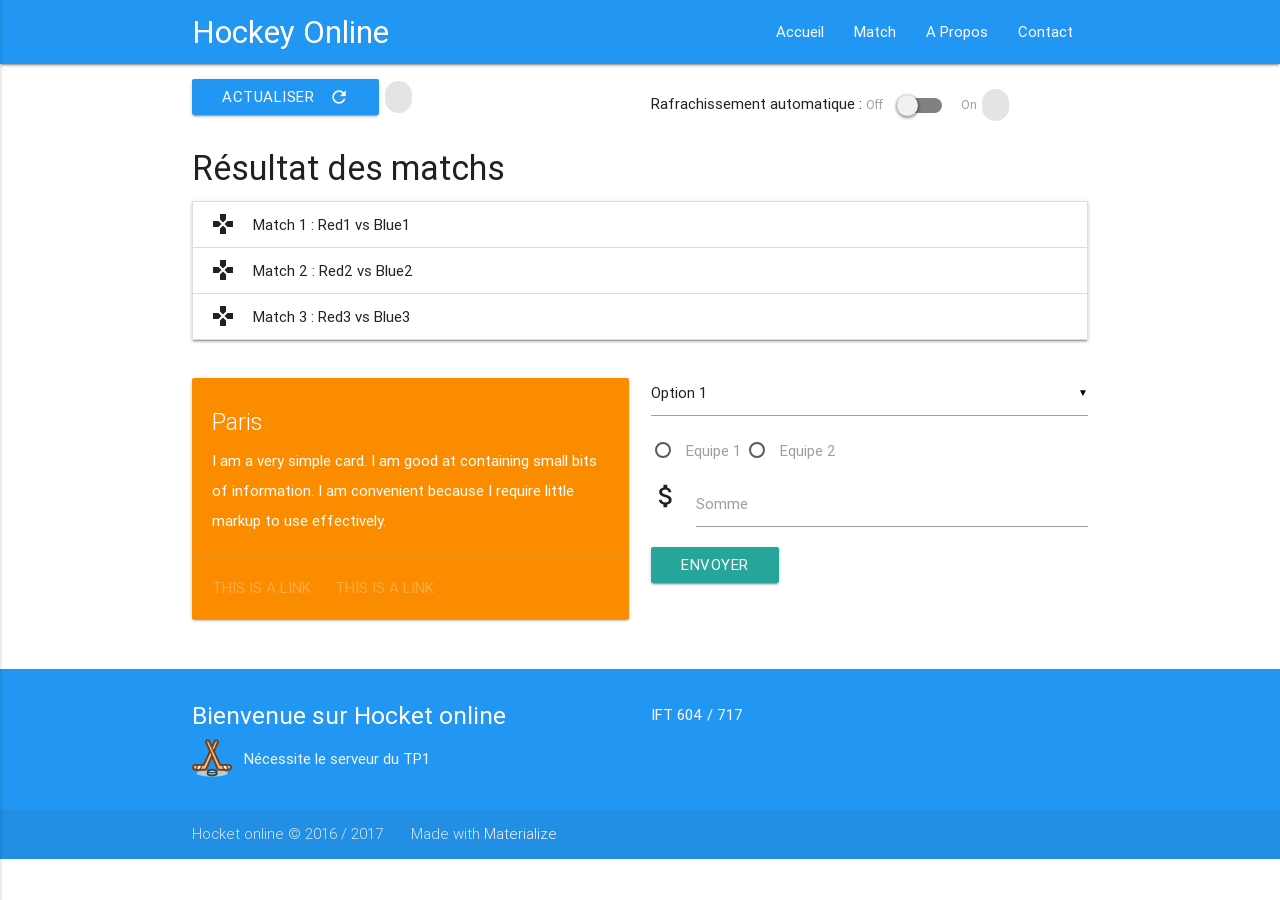
==== index.html @ e54f6dda "list ajax pour paris" ====
<!DOCTYPE html>
<html lang="en">
<head>
  <meta http-equiv="Content-Type" content="text/html; charset=UTF-8"/>
  <meta name="viewport" content="width=device-width, initial-scale=1, maximum-scale=1.0, user-scalable=no"/>
  <!-- Chrome, Firefox OS, Opera and Vivaldi -->
  <meta name="theme-color" content="#009688">
  <!-- Windows Phone -->
  <meta name="msapplication-navbutton-color" content="#009688">
  <!-- iOS Safari -->
  <meta name="apple-mobile-web-app-status-bar-style" content="#009688">
  <meta name="author" content=" Hockey Online">
  <meta name="description" content="Hockey Online" />      
  <meta name="keywords" content="Hockey Online">

  <title> Hockey Online</title>


  <link rel="shortcut icon" href="favicon.ico"/>
  <!-- Icon fav mobile  -->
  <link rel="icon" type="image/png" href="fav_mobile.png" sizes="192x192">

  <!-- CSS  -->
  <link href="https://fonts.googleapis.com/icon?family=Material+Icons" rel="stylesheet">
  <link href="css/materialize.css" type="text/css" rel="stylesheet" media="screen,projection"/>
  <link href="css/materialize_style.css" type="text/css" rel="stylesheet" media="screen,projection"/>


</head>
<body>

  <!-- NAV BAR -->
  <div class="navbar-fixed ">
    <nav class="blue" role="navigation">
      <div class="nav-wrapper container">
        <a id="logo-container" href="#" class="brand-logo white-text"> Hockey Online</a>
        <ul class="right hide-on-med-and-down">
          <li><a href="#scrollspy1" class="white-text">Accueil</a></li>
          <li><a href="#scrollspy2" class="white-text">Match</a></li>
          <li><a href="#scrollspy3" class="white-text">A Propos</a></li>
          <li><a href="#scrollspy4" class="white-text">Contact</a></li>
        </ul>

        <ul id="nav-mobile" class="side-nav">
          <li><a href="#scrollspy1" class="">Accueil</a></li>
          <li><a href="#scrollspy2" class="">Matchs</a></li>
          <li><a href="#scrollspy3" class="">A Propos</a></li>
          <li><a href="#scrollspy4" class="">Contact</a></li>
        </ul>
        <a href="#" data-activates="nav-mobile" class="button-collapse white-text"><i class="material-icons">menu</i></a>
      </div>
    </nav>
  </div>
  <!-- END NAV BAR -->


  <div class="container">
    <div class="row">
      <div class="col s12 m6">
        <div id="scrollspy2" class="section scrollspy">
          <button id="btRefresh" class="btn waves-effect blue waves-light" type="submit" name="action">Actualiser
            <i class="material-icons right">refresh</i>
          </button>
          <div class="chip div1">
           &nbsp 
         </div>
       </div>
     </div>
     <div class="col s12 m6">
      &nbsp &nbsp  &nbsp
      <div class="switch">
        Rafrachissement automatique :
        <label>
          Off
          <input id="btAutoRefresh" type="checkbox">
          <span class="lever"></span>
          On
        </label>
        <div class="chip divTimer">
         &nbsp 
       </div>
     </div>
   </div>
 </div>
</div>



<div class="container">
 <h4>Résultat des matchs</h4>
 <ul class="collapsible" id="idListMatch" data-collapsible="accordion">
  <li>
    <div class="collapsible-header"><i class="material-icons">games</i>Match 1  : Red1 vs Blue1</div>
    <div class="collapsible-body">
      <p>
        Résultats : 3 / 4 <br>
        Pénalité : 000 1 pour a <br>
        Chrono : 0000 <br>
        Status : Match terminé <br>
      </p>
    </div>
  </li>
  <li>
    <div class="collapsible-header"><i class="material-icons">games</i>Match 2 : Red2 vs Blue2</div>
      <div class="collapsible-body">
        <p>
          Résultats : 3 / 4 <br>
          Pénalité : 000 1 pour a <br>
          Chrono : 0000 <br>
          Status : Match terminé <br>
        </p>
    </div>
  </li>
  <li>
    <div class="collapsible-header"><i class="material-icons">games</i>Match 3 : Red3 vs Blue3</div>
    <div class="collapsible-body">
      <p>
        Résultats : 3 / 4 <br>
        Pénalité : 000 1 pour a <br>
        Chrono : 0000 <br>
        Status : Match terminé <br>
      </p>
    </div>
  </li>
</ul>
</div>

<div class="container">
  <div id="" class="section scrollspy">
    <div class="row">
      <div class="col s12 m6">
        <div class="card orange darken-1">
          <div class="card-content white-text">
            <span class="card-title">Paris</span>
            <p>
              I am a very simple card. I am good at containing small bits of information.
              I am convenient because I require little markup to use effectively.
            </p>
          </div>
          <div class="card-action">
            <a href="http://materializecss.com/chips.html">This is a link</a>
            <a href="http://materializecss.com/chips.html">This is a link</a>
          </div>
        </div>
      </div>
      <div class="col s12 m6">
      <form action="#">
        <select id="dropdownid" >
          <option>Option 1</option>
          <option>Option 2</option>
          <option>Option 3</option>
        </select>
        <div class="">
          <p>
            <input name="group1" type="radio" id="test1" />
            <label for="test1">Equipe 1</label>
            <input name="group1" type="radio" id="test2" />
            <label for="test2">Equipe 2</label>
          </p>
        </div>
        <div class="input-field">
          <i class="material-icons prefix">attach_money</i>
          <input id="icon_prefix" type="text" class="validate">
          <label for="icon_prefix">Somme</label>
          <a class="waves-effect waves-light btn">Envoyer</a>
        </div>
      </form>
      </div>
    </div>
  </div>
</div>



  <footer class="page-footer blue">
    <div class="container">
      <div class="row">
        <div class="col l6 s12">
          <h5 class="white-text">Bienvenue sur Hocket online </h5>
          <img class="responsive-img left" src="img/hockey xs.png">
          <p class="grey-text text-lighten-4">&nbsp&nbsp Nécessite le serveur du TP1</p>
        </div>
        <div class="col l3 s12">
          <h5 class="white-text"></h5>
          <ul>
            <li><a class="white-text" href="#!">IFT 604 / 717</a></li>
          </ul>
        </div>
        <div class="col l3 s12">
          <h5 class="white-text"></h5>
          <ul>
            <li><a class="white-text" href="#!"></a></li>
          </ul>
        </div>
      </div>
    </div>
    <div class="footer-copyright">
      <div class="container">
        Hocket online © 2016 / 2017    &nbsp &nbsp  &nbsp Made with <a class="grey-text text-lighten-4" href="http://materializecss.com" target="_BLANK">Materialize</a>
      </div>
    </div>
  </footer>


      <!--  Scripts-->
      <script src="js/jquery-3.1.1.min.js"></script>
      <script src="js/materialize.js"></script>
      <script src="js/init.js"></script>
      <script src="js/ajax.js"></script>
      <script type="text/javascript">
        $(document).ready(function() {
          $('select').material_select();
        });

        $(document).ready(function(){
           //smooth scroll
           $('.scrollspy').scrollSpy();
          //start carousel
          $('.slider').slider({full_width: true});

          //shadow effect on hover
          $(".overShadow").hover(function () {
            $(this).addClass('z-depth-5');
            $(this).removeClass('z-depth-1');
          }, function () {
            $(this).removeClass('z-depth-5');
            $(this).addClass('z-depth-1');
          });
        });
      </script>

</body>
</html>
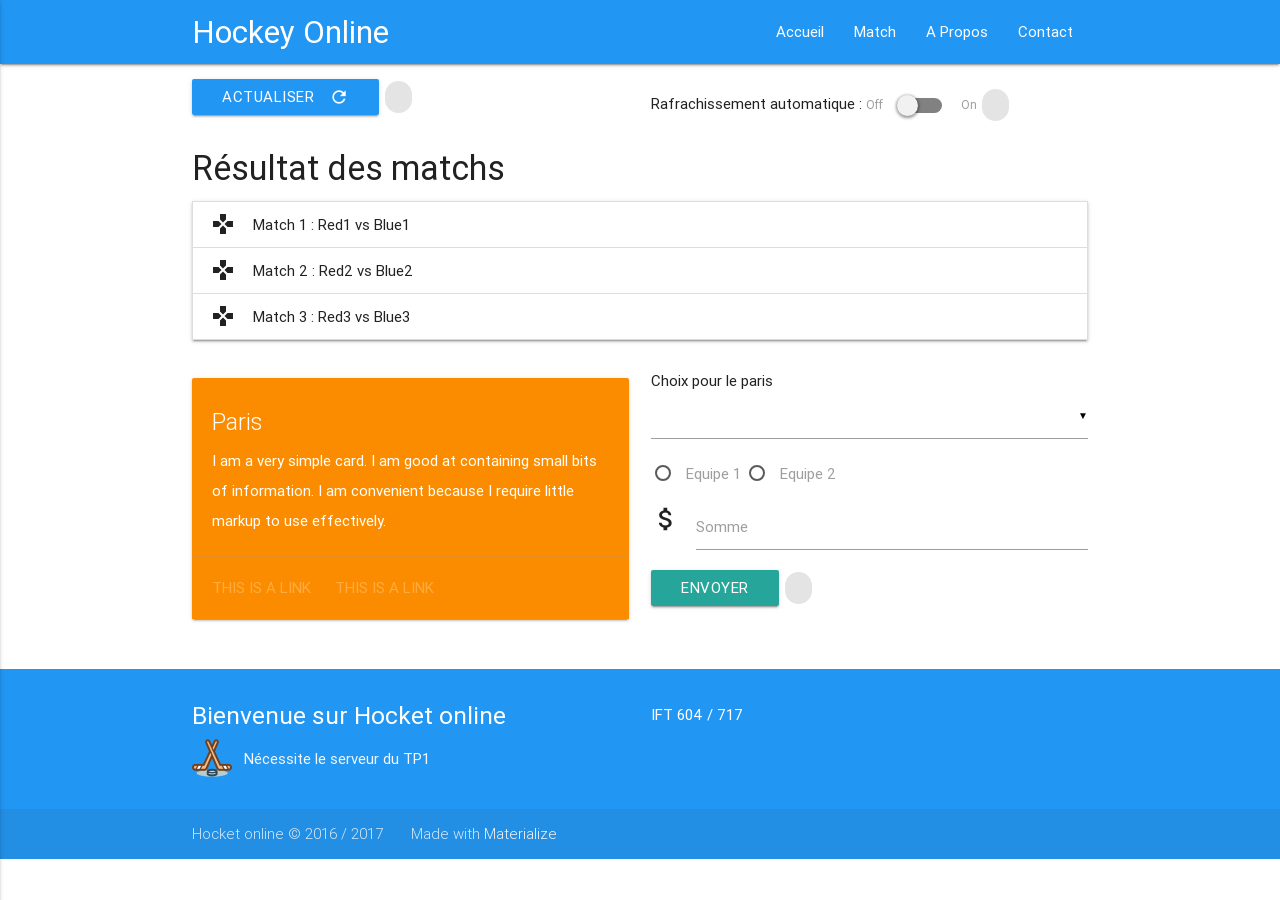
==== commit 344fa45e: "ajax paris" ====
--- a/index.html
+++ b/index.html
@@ -145,10 +145,8 @@
       </div>
       <div class="col s12 m6">
       <form action="#">
+        Choix pour le paris
         <select id="dropdownid" >
-          <option>Option 1</option>
-          <option>Option 2</option>
-          <option>Option 3</option>
         </select>
         <div class="">
           <p>
@@ -162,7 +160,10 @@
           <i class="material-icons prefix">attach_money</i>
           <input id="icon_prefix" type="text" class="validate">
           <label for="icon_prefix">Somme</label>
-          <a class="waves-effect waves-light btn">Envoyer</a>
+          <a class="waves-effect waves-light btn" id="btEnvoieParis">Envoyer</a>
+          <div class="chip divParis">
+           &nbsp 
+         </div>
         </div>
       </form>
       </div>
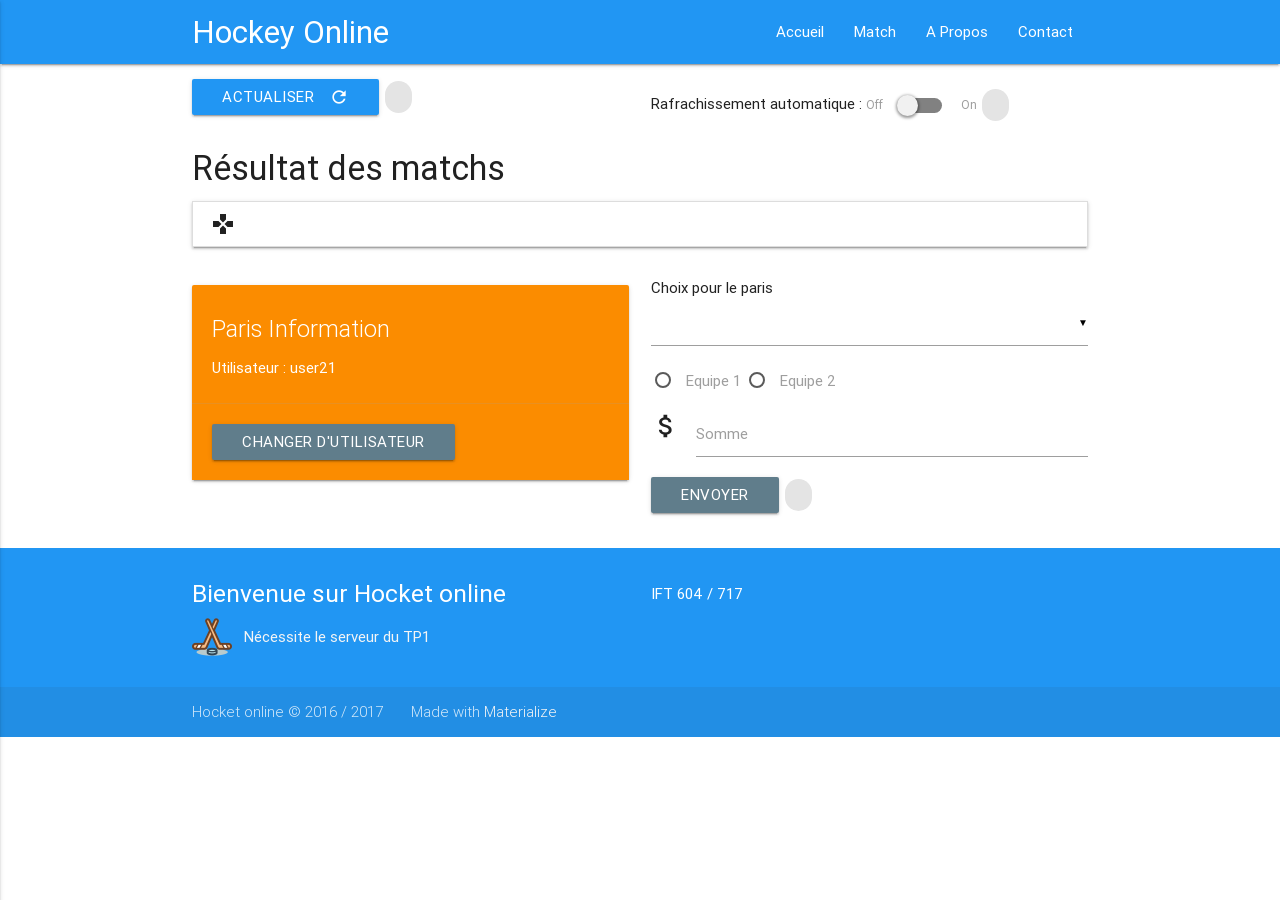
==== commit 4df3dbac: "Ajout cookie Attention chrome ne prend pas en charge les cookie en local Mise en place des cookie en" ====
--- a/index.html
+++ b/index.html
@@ -90,35 +90,10 @@
  <h4>Résultat des matchs</h4>
  <ul class="collapsible" id="idListMatch" data-collapsible="accordion">
   <li>
-    <div class="collapsible-header"><i class="material-icons">games</i>Match 1  : Red1 vs Blue1</div>
+    <div class="collapsible-header"><i class="material-icons">games</i></div>
     <div class="collapsible-body">
       <p>
-        Résultats : 3 / 4 <br>
-        Pénalité : 000 1 pour a <br>
-        Chrono : 0000 <br>
-        Status : Match terminé <br>
-      </p>
-    </div>
-  </li>
-  <li>
-    <div class="collapsible-header"><i class="material-icons">games</i>Match 2 : Red2 vs Blue2</div>
-      <div class="collapsible-body">
-        <p>
-          Résultats : 3 / 4 <br>
-          Pénalité : 000 1 pour a <br>
-          Chrono : 0000 <br>
-          Status : Match terminé <br>
-        </p>
-    </div>
-  </li>
-  <li>
-    <div class="collapsible-header"><i class="material-icons">games</i>Match 3 : Red3 vs Blue3</div>
-    <div class="collapsible-body">
-      <p>
-        Résultats : 3 / 4 <br>
-        Pénalité : 000 1 pour a <br>
-        Chrono : 0000 <br>
-        Status : Match terminé <br>
+        
       </p>
     </div>
   </li>
@@ -131,15 +106,13 @@
       <div class="col s12 m6">
         <div class="card orange darken-1">
           <div class="card-content white-text">
-            <span class="card-title">Paris</span>
+            <span class="card-title">Paris Information</span>
             <p>
-              I am a very simple card. I am good at containing small bits of information.
-              I am convenient because I require little markup to use effectively.
+              Utilisateur : <span id="userName">x</span>
             </p>
           </div>
           <div class="card-action">
-            <a href="http://materializecss.com/chips.html">This is a link</a>
-            <a href="http://materializecss.com/chips.html">This is a link</a>
+            <a id="btChangeUser" class="waves-effect waves-light btn blue-grey">Changer d'utilisateur</a>
           </div>
         </div>
       </div>
@@ -150,17 +123,17 @@
         </select>
         <div class="">
           <p>
-            <input name="group1" type="radio" id="test1" />
-            <label for="test1">Equipe 1</label>
-            <input name="group1" type="radio" id="test2" />
-            <label for="test2">Equipe 2</label>
+            <input name="group1" type="radio" id="radio1" value="1"/>
+            <label for="radio1">Equipe 1</label>
+            <input name="group1" type="radio" id="radio2" value="2"/>
+            <label for="radio2">Equipe 2</label>
           </p>
         </div>
         <div class="input-field">
           <i class="material-icons prefix">attach_money</i>
-          <input id="icon_prefix" type="text" class="validate">
-          <label for="icon_prefix">Somme</label>
-          <a class="waves-effect waves-light btn" id="btEnvoieParis">Envoyer</a>
+          <input id="inputSomme"  type="text"  class="validate">
+          <label for="inputSomme">Somme</label>
+          <a class="waves-effect waves-light btn blue-grey" id="btEnvoieParis">Envoyer</a>
           <div class="chip divParis">
            &nbsp 
          </div>
@@ -205,19 +178,23 @@
 
       <!--  Scripts-->
       <script src="js/jquery-3.1.1.min.js"></script>
+      <!-- Cookie :https://github.com/carhartl/jquery-cookie -->
+      <script src="js/jquery.cookie.js"></script>
       <script src="js/materialize.js"></script>
       <script src="js/init.js"></script>
       <script src="js/ajax.js"></script>
       <script type="text/javascript">
         $(document).ready(function() {
           $('select').material_select();
+            $('#inputSomme').on('change keyup', function() {
+              var sanitized = $(this).val().replace(/[^0-9]/g, '');
+              $(this).val(sanitized);
+            });
         });
 
         $(document).ready(function(){
-           //smooth scroll
-           $('.scrollspy').scrollSpy();
-          //start carousel
-          $('.slider').slider({full_width: true});
+          //smooth scroll
+          $('.scrollspy').scrollSpy();
 
           //shadow effect on hover
           $(".overShadow").hover(function () {
@@ -228,6 +205,9 @@
             $(this).addClass('z-depth-1');
           });
         });
+
+
+    
       </script>
 
 </body>
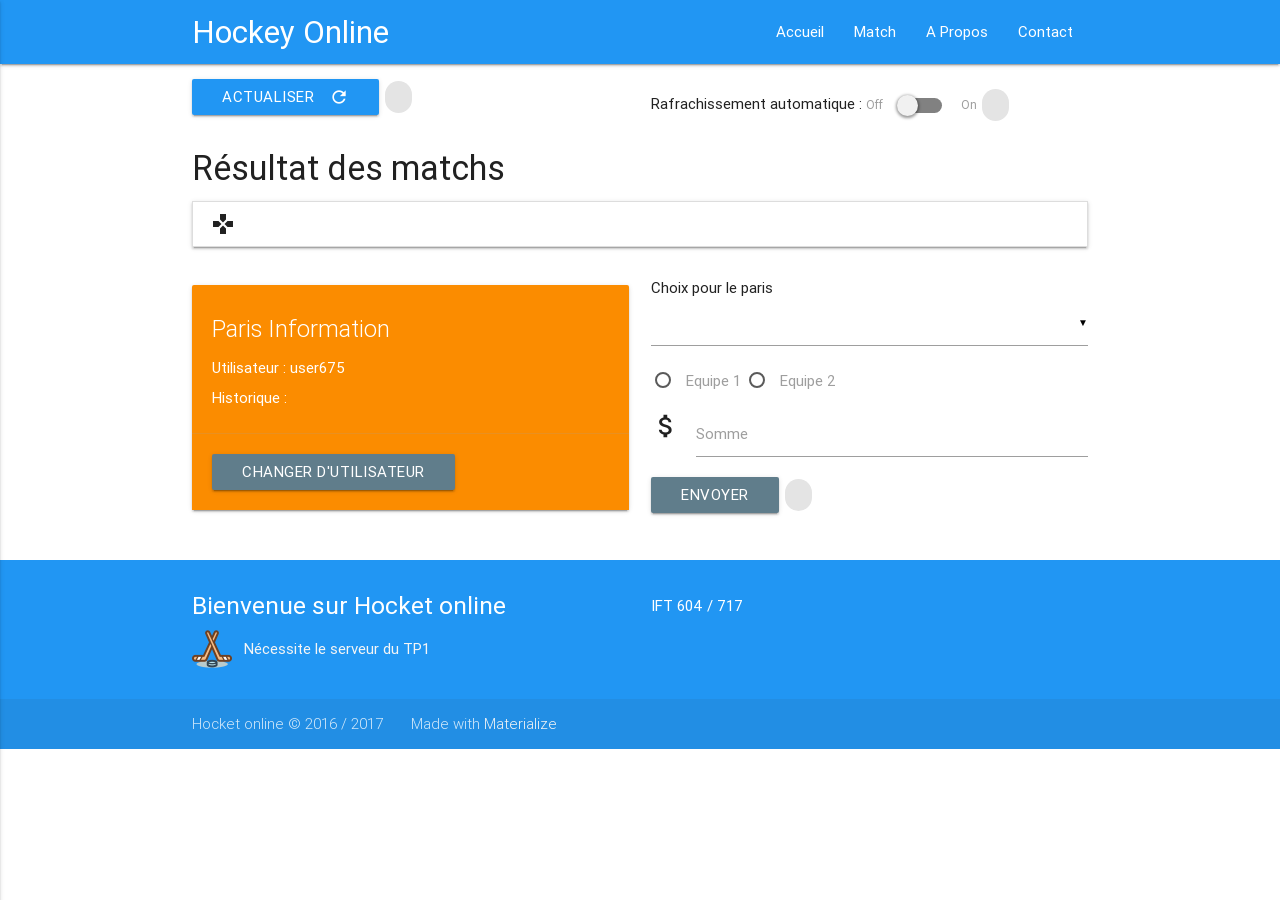
==== commit 4a6212eb: "chrono match" ====
--- a/index.html
+++ b/index.html
@@ -108,7 +108,8 @@
           <div class="card-content white-text">
             <span class="card-title">Paris Information</span>
             <p>
-              Utilisateur : <span id="userName">x</span>
+              Utilisateur : <span id="userName">x</span><br>
+              Historique : <span id="history"></span><br>
             </p>
           </div>
           <div class="card-action">
@@ -180,6 +181,7 @@
       <script src="js/jquery-3.1.1.min.js"></script>
       <!-- Cookie :https://github.com/carhartl/jquery-cookie -->
       <script src="js/jquery.cookie.js"></script>
+      <script src="js/moment.js"></script>
       <script src="js/materialize.js"></script>
       <script src="js/init.js"></script>
       <script src="js/ajax.js"></script>
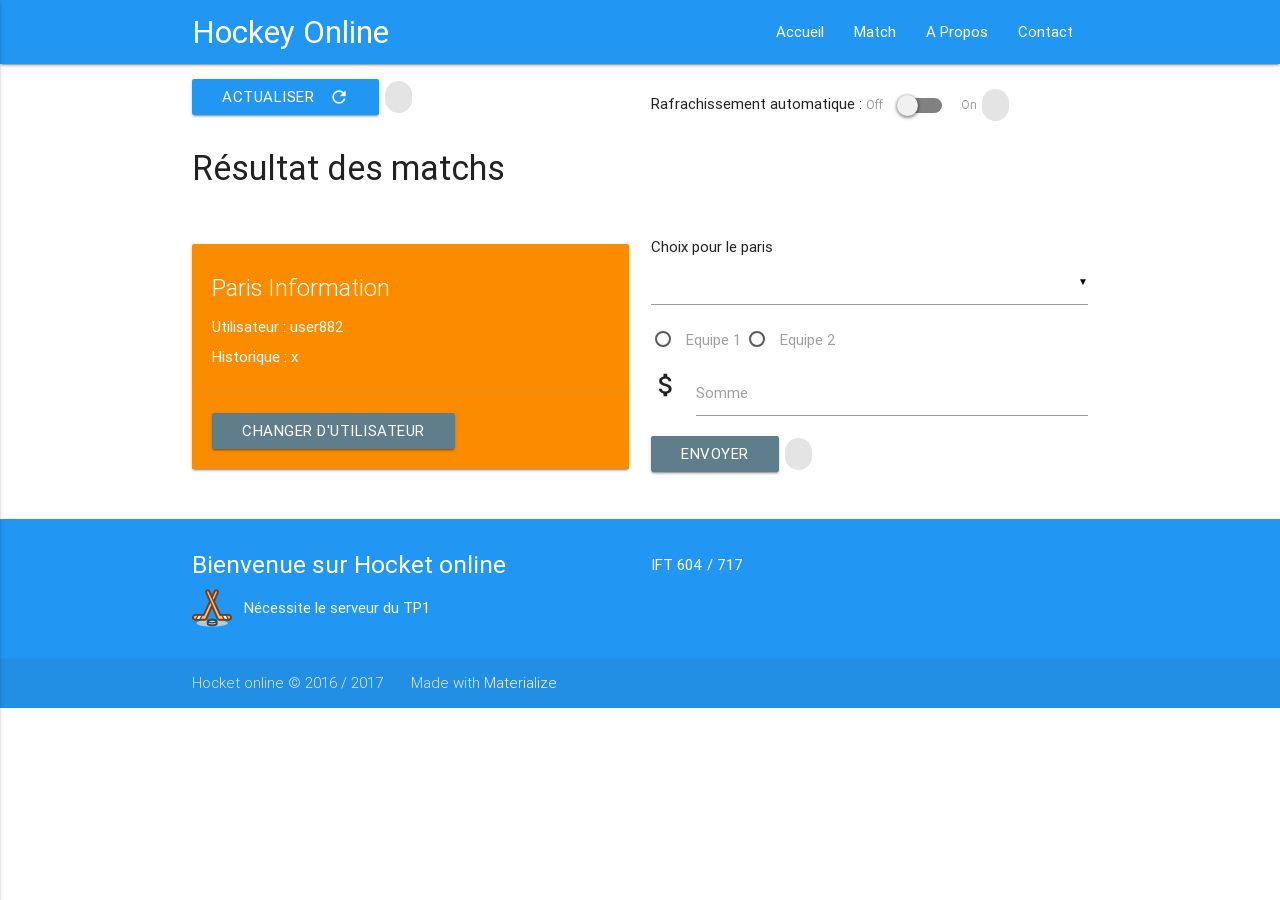
==== commit 547b5a7c: "notification Ok Autre : cookie pour l'historique de mon paris" ====
--- a/index.html
+++ b/index.html
@@ -87,17 +87,9 @@
 
 
 <div class="container">
- <h4>Résultat des matchs</h4>
- <ul class="collapsible" id="idListMatch" data-collapsible="accordion">
-  <li>
-    <div class="collapsible-header"><i class="material-icons">games</i></div>
-    <div class="collapsible-body">
-      <p>
-        
-      </p>
-    </div>
-  </li>
-</ul>
+  <h4>Résultat des matchs</h4>
+  <div class="row" id="idListMatch2">
+  </div>
 </div>
 
 <div class="container">
@@ -109,7 +101,7 @@
             <span class="card-title">Paris Information</span>
             <p>
               Utilisateur : <span id="userName">x</span><br>
-              Historique : <span id="history"></span><br>
+              Historique : <span id="userHistory">x</span><br>
             </p>
           </div>
           <div class="card-action">
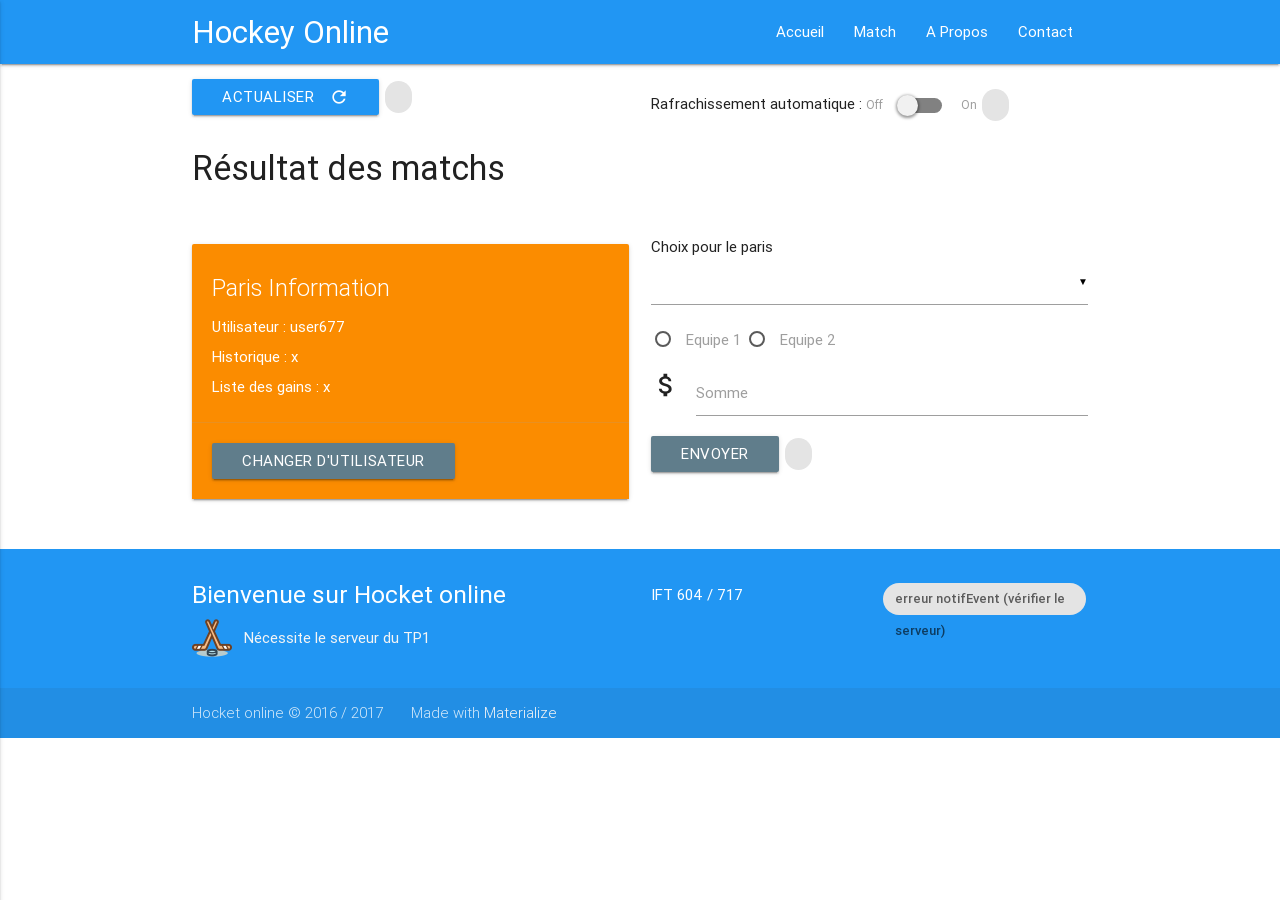
==== commit 9d5d443d: "Paris + push notif" ====
--- a/index.html
+++ b/index.html
@@ -102,6 +102,7 @@
             <p>
               Utilisateur : <span id="userName">x</span><br>
               Historique : <span id="userHistory">x</span><br>
+              Liste des gains : <span id="userGain">x</span><br>
             </p>
           </div>
           <div class="card-action">
@@ -155,6 +156,9 @@
         </div>
         <div class="col l3 s12">
           <h5 class="white-text"></h5>
+          <div class="chip div3">
+           &nbsp 
+          </div>
           <ul>
             <li><a class="white-text" href="#!"></a></li>
           </ul>
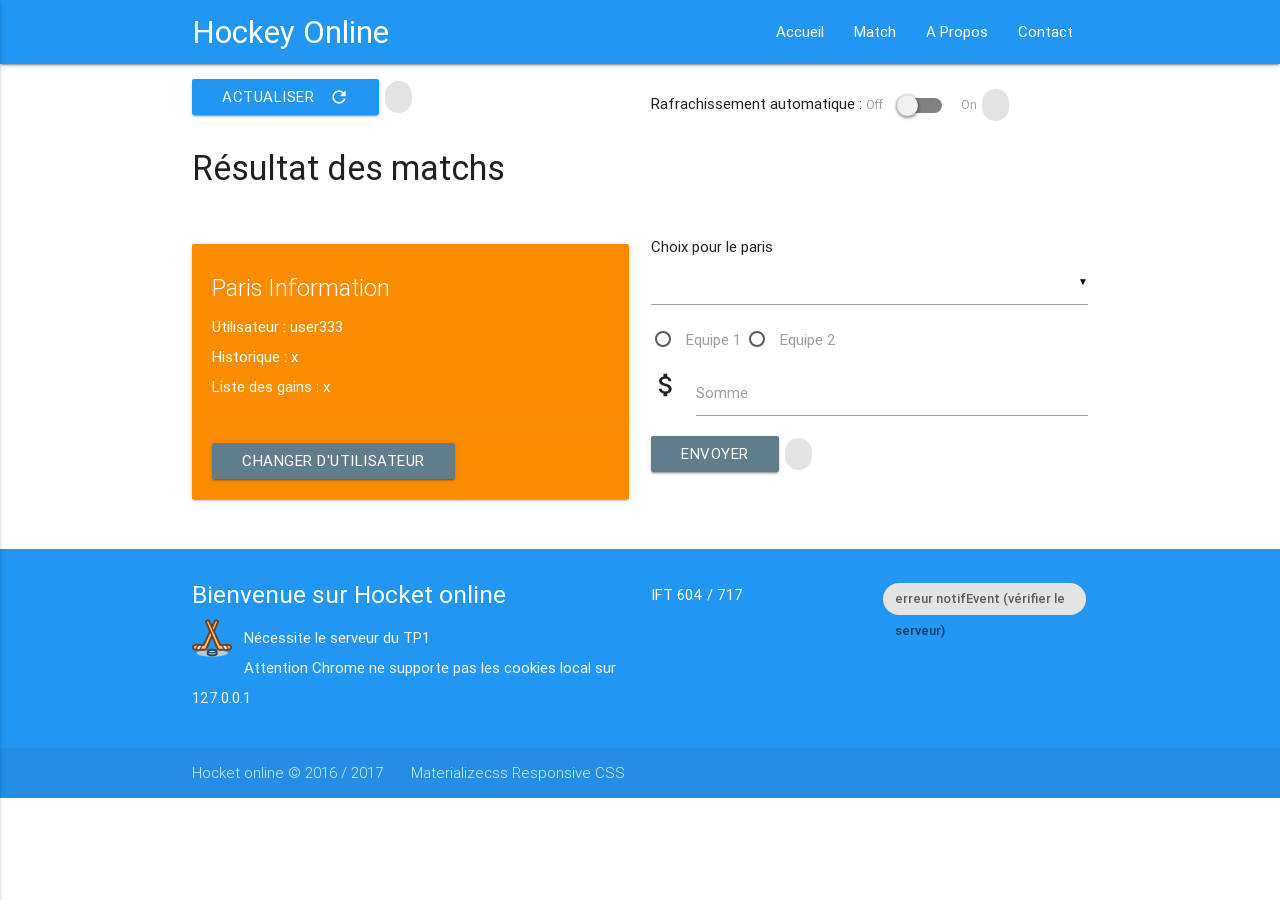
==== commit 9cb5d918: "Maj compatibilité chrome Ne pas utiliser chrome car il n'accepte pas les cookies" ====
--- a/index.html
+++ b/index.html
@@ -146,7 +146,7 @@
         <div class="col l6 s12">
           <h5 class="white-text">Bienvenue sur Hocket online </h5>
           <img class="responsive-img left" src="img/hockey xs.png">
-          <p class="grey-text text-lighten-4">&nbsp&nbsp Nécessite le serveur du TP1</p>
+          <p class="grey-text text-lighten-4">&nbsp&nbsp Nécessite le serveur du TP1<br>&nbsp&nbsp Attention Chrome ne supporte pas les cookies local sur 127.0.0.1</p>
         </div>
         <div class="col l3 s12">
           <h5 class="white-text"></h5>
@@ -167,7 +167,7 @@
     </div>
     <div class="footer-copyright">
       <div class="container">
-        Hocket online © 2016 / 2017    &nbsp &nbsp  &nbsp Made with <a class="grey-text text-lighten-4" href="http://materializecss.com" target="_BLANK">Materialize</a>
+        Hocket online © 2016 / 2017    &nbsp &nbsp  &nbsp Materializecss Responsive CSS
       </div>
     </div>
   </footer>
